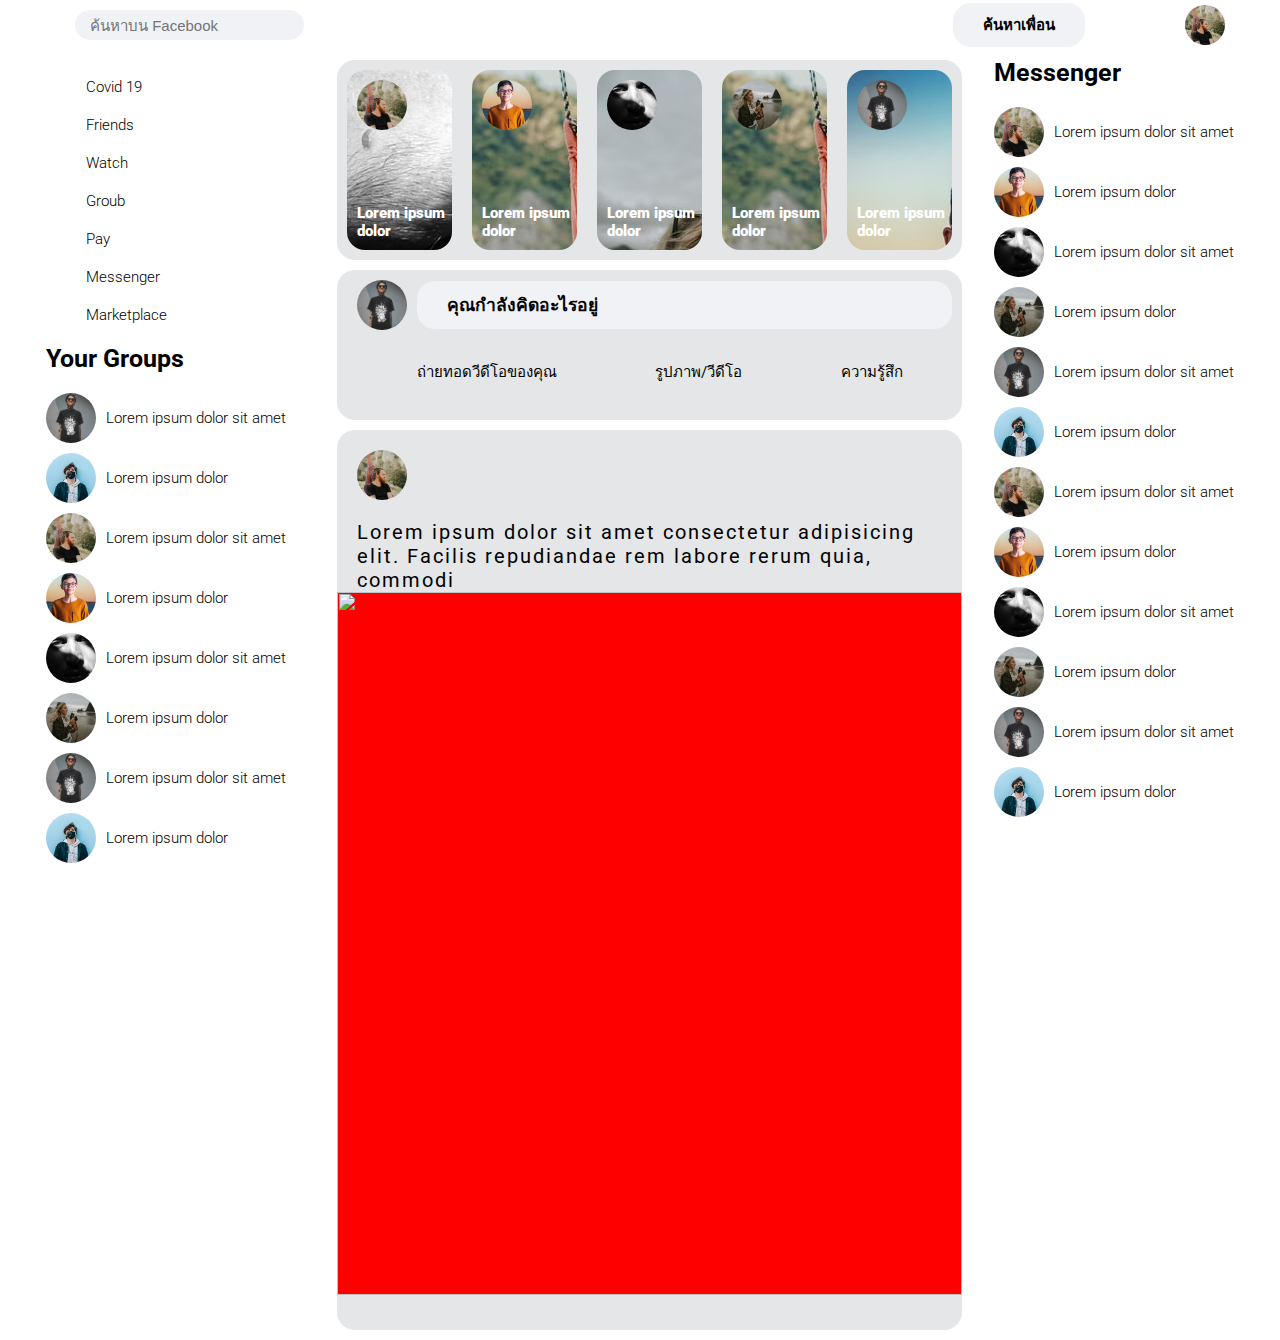
==== index.html @ 2e4211f6 "first commit" ====
<!DOCTYPE html>
<html lang="en">

<head>
    <meta charset="UTF-8">
    <meta http-equiv="X-UA-Compatible" content="IE=edge">
    <meta name="viewport" content="width=device-width, initial-scale=1.0">
    <title>Facebook</title>
    <link rel="stylesheet" href="style.css">
    <link href="https://fonts.googleapis.com/css2?family=Roboto:ital,wght@0,100;0,700;1,300&display=swap"
        rel="stylesheet">
    <link rel="stylesheet" href="https://cdnjs.cloudflare.com/ajax/libs/font-awesome/5.15.2/css/all.min.css"
        integrity="sha512-HK5fgLBL+xu6dm/Ii3z4xhlSUyZgTT9tuc/hSrtw6uzJOvgRr2a9jyxxT1ely+B+xFAmJKVSTbpM/CuL7qxO8w=="
        crossorigin="anonymous" />
</head>

<body>

    <!-- navbar -->
    <div class="navbar-container">
        <div class="navbar-facebook-logo-search">
            <i class="fab fa-facebook"></i>
            <input type="text" placeholder="ค้นหาบน Facebook">
        </div>

        <div class="navbar-navigation-icon-head">
            <i class="fas fa-home"></i>
            <i class="fas fa-user-friends"></i>
            <i class="fas fa-users"></i>
        </div>

        <div class="navbar-messenger">
            <div class="search-friend">
                <h3>ค้นหาเพื่อน</h3>
            </div>
            <i class="fas fa-plus-circle"></i>
            <i class="fab fa-facebook-messenger"></i>
            <i class="fas fa-bell"></i>
            <img src="./img/profile/1.jfif" class="nav-profile">
        </div>
    </div>

    <div class="container">
        <div class="page">

            <!-- navigation -->
            <div class="navigation-container">
                <div class="navigation">
                    <ul>
                        <li>
                            <div class="navigation-icon">
                                <i class="fas fa-hands-wash"></i>
                                <p>Covid 19</p>
                            </div>
                        </li>
                        <li>
                            <div class="navigation-icon">
                                <i class="fas fa-user-friends"></i>
                                <p>Friends</p>
                            </div>
                        </li>
                        <li>
                            <div class="navigation-icon">
                                <i class="fab fa-youtube-square"></i>
                                <p>Watch</p>
                            </div>
                        </li>
                        <li>
                            <div class="navigation-icon">
                                <i class="fas fa-users"></i>
                                <p>Groub</p>
                            </div>
                        </li>
                        <li>
                            <div class="navigation-icon">
                                <i class="fab fa-amazon-pay"></i>
                                <p>Pay</p>
                            </div>
                        </li>
                        <li>
                            <div class="navigation-icon">
                                <i class="fab fa-facebook-messenger"></i>
                                <p>Messenger</p>
                            </div>
                        </li>
                        <li>
                            <div class="navigation-icon">
                                <i class="fas fa-search-location"></i>
                                <p>Marketplace</p>
                            </div>
                        </li>
                    </ul>
                    <h3 class="head-text">Your Groups</h3>
                    <ul>
                        <li>
                            <div class="profile">
                                <img src="./img/profile/5.jfif" class="profile-img">
                                <p>Lorem ipsum dolor sit amet</p>
                            </div>
                        </li>
                        <li>
                            <div class="profile">
                                <img src="./img/profile/6.jfif" class="profile-img">
                                <p>Lorem ipsum dolor</p>
                            </div>
                        </li>
                        <li>
                            <div class="profile">
                                <img src="./img/profile/1.jfif" class="profile-img">
                                <p>Lorem ipsum dolor sit amet</p>
                            </div>
                        </li>
                        <li>
                            <div class="profile">
                                <img src="./img/profile/2.jfif" class="profile-img">
                                <p>Lorem ipsum dolor</p>
                            </div>
                        </li>
                        <li>
                            <div class="profile">
                                <img src="./img/profile/3.jfif" class="profile-img">
                                <p>Lorem ipsum dolor sit amet</p>
                            </div>
                        </li>
                        <li>
                            <div class="profile">
                                <img src="./img/profile/4.jfif" class="profile-img">
                                <p>Lorem ipsum dolor</p>
                            </div>
                        </li>
                        <li>
                            <div class="profile">
                                <img src="./img/profile/5.jfif" class="profile-img">
                                <p>Lorem ipsum dolor sit amet</p>
                            </div>
                        </li>
                        <li>
                            <div class="profile">
                                <img src="./img/profile/6.jfif" class="profile-img">
                                <p>Lorem ipsum dolor</p>
                            </div>
                        </li>
                    </ul>
                </div>
            </div>

            <!-- main -->
            <div class="main">
                <div class="card-container">
                    <div class="card-container-story" style="background-image: url(/img/profile/3.jfif);">
                        <img src="./img/profile/1.jfif" class="card-container-story-profile">
                        <p class="navbar-profile-name">Lorem ipsum dolor</p>
                    </div>
                    <div class="card-container-story" style="background-image: url(/img/profile/1.jfif);">
                        <img src="./img/profile/2.jfif" class="card-container-story-profile">
                        <p class="navbar-profile-name">Lorem ipsum dolor</p>
                    </div>
                    <div class="card-container-story" style="background-image: url(/img/profile/4.jfif);">
                        <img src="./img/profile/3.jfif" class="card-container-story-profile">
                        <p class="navbar-profile-name">Lorem ipsum dolor</p>
                    </div>
                    <div class="card-container-story" style="background-image: url(/img/profile/1.jfif);">
                        <img src="./img/profile/4.jfif" class="card-container-story-profile">
                        <p class="navbar-profile-name">Lorem ipsum dolor</p>
                    </div>
                    <div class="card-container-story" style="background-image: url(/img/profile/2.jfif);">
                        <img src="./img/profile/5.jfif" class="card-container-story-profile">
                        <p class="navbar-profile-name">Lorem ipsum dolor</p>
                    </div>
                </div>

                <div class="card-container-your-post">
                    <div class="card-container-post">
                        <img src="./img/profile/5.jfif" class="card-container-story-profile">
                        <div class="post">
                            <h3>คุณกำลังคิดอะไรอยู่</h3>
                        </div>
                    </div>
                    <div class="card-container-post-feel">
                        <ul class="card-container-post-feel-list">
                            <li><i class="fas fa-video fa-video-customize-color"></i>ถ่ายทอดวีดีโอของคุณ</li>
                            <li><i class="fas fa-file-image fa-file-image-customize-color"></i>รูปภาพ/วีดีโอ</li>
                            <li><i class="far fa-smile fa-smile-customize-color"></i>ความรู้สึก</li>

                        </ul>
                    </div>
                </div>

                <!-- post card -->
                <div class="container-post-card">

                    <div class="card-container-story">
                        <img src="./img/profile/1.jfif" class="card-container-story-profile">
                    </div>

                    <div class="text-post">
                        Lorem ipsum dolor sit amet consectetur adipisicing elit. Facilis repudiandae rem labore rerum
                        quia, commodi
                    </div>

                    <div class="container-img-post bg-red">
                        <img class="img-post"
                            src="https://images.unsplash.com/photo-1614916198414-5bc7470beb5e?ixid=MXwxMjA3fDB8MHxwaG90by1wYWdlfHx8fGVufDB8fHw%3D&ixlib=rb-1.2.1&auto=format&fit=crop&w=337&q=80">
                    </div>

                    <div class="container-emotional">
                        <ul>
                            <li><i class="far fa-thumbs-up"></i></li>
                            <li><i class="far fa-comment"></i></li>
                        </ul>
                    </div>
                </div>
            </div>

            <!-- complementary -->
            <div class="complementary-container">
                <div class="complementary">
                    <h3 class="head-text">Messenger</h3>
                    <ul>
                        <li>
                            <div class="profile">
                                <img src="./img/profile/1.jfif" class="profile-img">
                                <p>Lorem ipsum dolor sit amet</p>
                            </div>
                        </li>
                        <li>
                            <div class="profile">
                                <img src="./img/profile/2.jfif" class="profile-img">
                                <p>Lorem ipsum dolor</p>
                            </div>
                        </li>
                        <li>
                            <div class="profile">
                                <img src="./img/profile/3.jfif" class="profile-img">
                                <p>Lorem ipsum dolor sit amet</p>
                            </div>
                        </li>
                        <li>
                            <div class="profile">
                                <img src="./img/profile/4.jfif" class="profile-img">
                                <p>Lorem ipsum dolor</p>
                            </div>
                        </li>
                        <li>
                            <div class="profile">
                                <img src="./img/profile/5.jfif" class="profile-img">
                                <p>Lorem ipsum dolor sit amet</p>
                            </div>
                        </li>
                        <li>
                            <div class="profile">
                                <img src="./img/profile/6.jfif" class="profile-img">
                                <p>Lorem ipsum dolor</p>
                            </div>
                        </li>
                        <li>
                            <div class="profile">
                                <img src="./img/profile/1.jfif" class="profile-img">
                                <p>Lorem ipsum dolor sit amet</p>
                            </div>
                        </li>
                        <li>
                            <div class="profile">
                                <img src="./img/profile/2.jfif" class="profile-img">
                                <p>Lorem ipsum dolor</p>
                            </div>
                        </li>
                        <li>
                            <div class="profile">
                                <img src="./img/profile/3.jfif" class="profile-img">
                                <p>Lorem ipsum dolor sit amet</p>
                            </div>
                        </li>
                        <li>
                            <div class="profile">
                                <img src="./img/profile/4.jfif" class="profile-img">
                                <p>Lorem ipsum dolor</p>
                            </div>
                        </li>
                        <li>
                            <div class="profile">
                                <img src="./img/profile/5.jfif" class="profile-img">
                                <p>Lorem ipsum dolor sit amet</p>
                            </div>
                        </li>
                        <li>
                            <div class="profile">
                                <img src="./img/profile/6.jfif" class="profile-img">
                                <p>Lorem ipsum dolor</p>
                            </div>
                        </li>
                    </ul>
                </div>
            </div>

        </div>
    </div>

    <script src="app.js"></script>
</body>

</html>
---- style.css ----
/* 
Google Font
font-family: 'Roboto', sans-serif;
font-weight: 100, 300, 700;
*/

* {
  margin: 0;
  padding: 0;
  box-sizing: border-box;
  text-decoration: none;
  list-style-type: none;
  outline: none;
}

html {
  font-size: 62.5%;
  font-family: 'Roboto', sans-serif;
}

/* test background */
.bg-red {
  background-color: red !important;
}

.bg-green {
  background-color: rgb(16, 112, 29) !important;
}

.container {
  width: 100%;
  padding-right: 15px;
  padding-left: 15px;
  margin-right: auto;
  margin-left: auto;
}

.page {
  display: flex;
  flex-direction: row;
  width: 100%;
  justify-content: space-around;
}

/* --------------- Navbar --------------- */
.navbar-container {
  height: 5rem;
  background-color: #fff;
  position: sticky;
  top: 0;
  padding: 2.5rem 5.5rem;
  display: flex;
  flex-direction: row;
  justify-content: space-between;
  align-items: center;
  z-index: 1;
}

.navbar-facebook-logo-search {
  display: flex;
  flex-direction: row;
  align-items: center;
}

.navbar-facebook-logo-search i {
  font-size: 4rem;
  color: #1877f2;
  margin: 1rem;
}

.navbar-facebook-logo-search input {
  padding: 1.5rem;
  font-size: 1.5rem;
  height: 2rem;
  border-bottom-left-radius: 1.8rem;
  border-bottom-right-radius: 1.8rem;
  border-top-left-radius: 1.8rem;
  border-top-right-radius: 1.8rem;
  background-color: #f0f2f5;
  border: none;
}

.navbar-navigation-icon-head {
  width: 50%;
  display: flex;
  flex-direction: row;
  justify-content: center;
}

.navbar-navigation-icon-head i {
  padding: 0 3rem;
  font-size: 3rem;
  color: #1877f2;
  margin: 0.5rem;
}

.navbar-messenger {
  display: flex;
  flex-direction: row;
  align-items: center;
}

.navbar-messenger i {
  padding: 0 0.5rem;
  font-size: 3rem;
  color: #1877f2;
  margin: 1rem;
}

.search-friend h3 {
  padding: 0 0.5rem;
  font-size: 1.5rem;
  color: #000;
  margin: 1rem;
  background-color: #f0f2f5;
  padding: 1rem 3rem;
  border-bottom-left-radius: 1.8rem;
  border-bottom-right-radius: 1.8rem;
  border-top-left-radius: 1.8rem;
  border-top-right-radius: 1.8rem;
}

.nav-profile {
  width: 4rem;
  height: 4rem;
  border-radius: 50%;
  object-fit: cover;
  top: 0;
}

/* ----------- navaigation -----------*/
.navigation-container {
  padding: 0.8rem 0;
}

.navigation {
  display: flex;
  flex-direction: column;
  padding: 0 2rem;
}

.navigation-icon {
  display: flex;
  flex-direction: row;
  align-items: center;
  margin: 2rem 2rem;
}

.navigation-icon i {
  font-size: 3rem;
  color: #1877f2;
  margin-right: 2rem;
}

.navigation-icon p {
  font-size: 1.5rem;
  font-weight: 300;
  text-align: left;
}

.navigation h3 {
  font-size: 2.5rem;
  font-weight: 700;
  margin-bottom: 2rem;
}

/* --------------- main ---------------  */
.main {
  font-size: 1.5rem;
  background-color: #fff;
  width: 50%;
}

.card-container {
  display: flex;
  width: 100%;
  height: 20rem;
  background-color: #e4e6e8;
  border-radius: 1.8rem;
  overflow: hidden;
  margin: 1rem;
}

.card-container-story {
  position: relative;
  width: 100%;
  display: flex;
  flex-direction: column;
  margin: 1rem;
  padding: 1rem;
  border-top-left-radius: 1.8rem;
  border-top-right-radius: 1.8rem;
  border-bottom-left-radius: 1.8rem;
  border-bottom-right-radius: 1.8rem;
}

.card-container-story-profile {
  width: 5rem;
  height: 5rem;
  border-radius: 50%;
  object-fit: cover;
}

.navbar-profile-name {
  position: absolute;
  bottom: 1rem;
  color: #fff;
  font-weight: 900;
}

.card-container-your-post {
  display: flex;
  flex-direction: column;
  width: 100%;
  height: 15rem;
  background-color: #e4e6e8;
  border-radius: 1.8rem;
  overflow: hidden;
  margin: 1rem;
}

.card-container-post {
  width: 100%;
  height: 5rem;
  display: flex;
  flex-direction: row;
  align-items: center;
  justify-content: space-around;
  margin: 1rem;
  padding: 1rem;
  border-top-left-radius: 1.8rem;
  border-top-right-radius: 1.8rem;
  border-bottom-left-radius: 1.8rem;
  border-bottom-right-radius: 1.8rem;
}

.card-container-post-feel {
  display: flex;
  flex-direction: row;
  margin: 2rem;
}

.card-container-post-feel-list {
  display: flex;
  flex-direction: row;
  justify-content: space-around;
  width: 100%;
  height: 100%;
  align-items: center;
}

.card-container-post-feel-list li {
  display: flex;
  align-items: center;
}

.card-container-post-feel-list i {
  font-size: 3.5rem;
  color: #1877f2;
  margin: 0 1rem;
}

/* Customize icon color */
.fa-video-customize-color {
  color: #e42645 !important;
}

.fa-file-image-customize-color {
  color: #54ba6d !important;
}

.fa-smile-customize-color {
  color: #eed28e !important;
}

.post {
  padding: 0 0.5rem;
  font-size: 1.5rem;
  color: #000;
  margin: 1rem;
  background-color: #f0f2f5;
  padding: 1rem 3rem;
  border-bottom-left-radius: 1.8rem;
  border-bottom-right-radius: 1.8rem;
  border-top-left-radius: 1.8rem;
  border-top-right-radius: 1.8rem;
  width: 100%;
}

/* post card */
.container-post-card {
  display: flex;
  flex-direction: column;
  width: 100%;
  height: 90rem;
  background-color: #e4e6e8;
  border-radius: 1.8rem;
  margin: 1rem;
}

.text-post {
  font-size: 2rem;
  color: #000;
  margin: 0 2rem;
  letter-spacing: 0.2rem;
}

.container-img-post {
  width: 100%;
  height: 100%;
  margin: 0;
}

.img-post {
  width: 100%;
  height: 100%;
  object-fit: cover;
}

.container-emotional ul {
  display: flex;
  flex-direction: row;
  width: 100;
  justify-content: space-around;
}

.container-emotional i {
  margin: 1rem;
  font-size: 3rem;
  color: #1877f2;
}

/* ----------- Complementary -----------*/
.complementary-container {
  padding: 0.8rem 0;
}

.complementary {
  display: flex;
  flex-direction: column;
  padding: 0 2rem;
}

.complementary h3 {
  font-size: 2.5rem;
  font-weight: 700;
  margin-bottom: 2rem;
}

.profile {
  display: flex;
  flex-direction: row;
  align-items: center;
  margin-bottom: 1rem;
}

.profile-img {
  width: 5rem;
  height: 5rem;
  border-radius: 50%;
  object-fit: cover;
}

.profile p {
  font-size: 1.5rem;
  font-weight: 300;
  margin-left: 1rem;
}

/* ---------------- Profile ---------------- */
.container-cover {
  display: flex;
  flex-direction: row;
  align-items: flex-start;
  justify-content: center;
  width: 100%;
  height: 80vh;
  background: linear-gradient(0deg, white, #4788da 80%);
}

.cover-items {
  position: relative;
  width: 80%;
  height: 80%;
  background-position: center;
  background-repeat: no-repeat;
  text-align: center;
}
.cover-items img {
  min-width: 100%;
  height: 100%;
  background-position: center;
  background-repeat: no-repeat;
  object-fit: cover;
}

.cover-items-profile {
  position: absolute;
  bottom: 15rem;
}

.cover-items-profile img {
  width: 15rem;
  height: 15rem;
  border-radius: 50%;
  background-position: center;
  background-repeat: no-repeat;
  object-fit: cover;
}
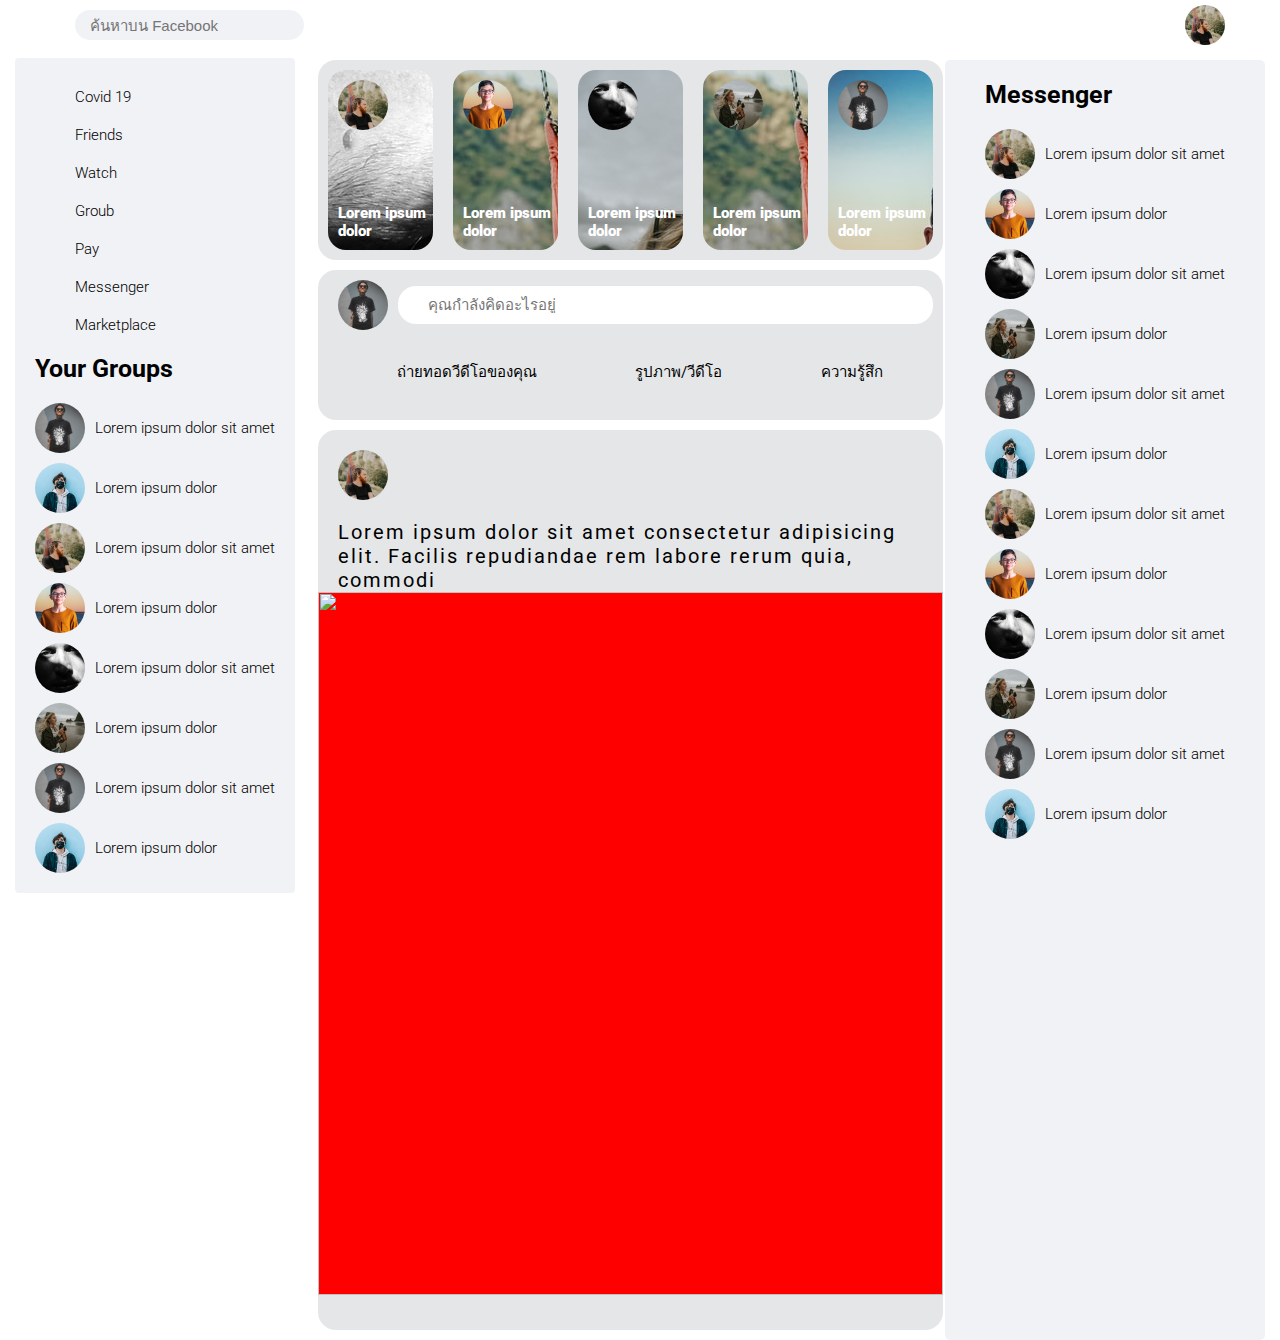
==== commit e0e1b745: "Update my all code and fix some page" ====
--- a/index.html
+++ b/index.html
@@ -1,302 +1,344 @@
 <!DOCTYPE html>
 <html lang="en">
-
-<head>
-    <meta charset="UTF-8">
-    <meta http-equiv="X-UA-Compatible" content="IE=edge">
-    <meta name="viewport" content="width=device-width, initial-scale=1.0">
+  <head>
+    <meta charset="UTF-8" />
+    <meta http-equiv="X-UA-Compatible" content="IE=edge" />
+    <meta name="viewport" content="width=device-width, initial-scale=1.0" />
     <title>Facebook</title>
-    <link rel="stylesheet" href="style.css">
-    <link href="https://fonts.googleapis.com/css2?family=Roboto:ital,wght@0,100;0,700;1,300&display=swap"
-        rel="stylesheet">
-    <link rel="stylesheet" href="https://cdnjs.cloudflare.com/ajax/libs/font-awesome/5.15.2/css/all.min.css"
-        integrity="sha512-HK5fgLBL+xu6dm/Ii3z4xhlSUyZgTT9tuc/hSrtw6uzJOvgRr2a9jyxxT1ely+B+xFAmJKVSTbpM/CuL7qxO8w=="
-        crossorigin="anonymous" />
-</head>
-
-<body>
-
+    <link rel="stylesheet" href="style.css" />
+    <link
+      href="https://fonts.googleapis.com/css2?family=Roboto:ital,wght@0,100;0,700;1,300&display=swap"
+      rel="stylesheet"
+    />
+    <link
+      rel="stylesheet"
+      href="https://cdnjs.cloudflare.com/ajax/libs/font-awesome/5.15.2/css/all.min.css"
+      integrity="sha512-HK5fgLBL+xu6dm/Ii3z4xhlSUyZgTT9tuc/hSrtw6uzJOvgRr2a9jyxxT1ely+B+xFAmJKVSTbpM/CuL7qxO8w=="
+      crossorigin="anonymous"
+    />
+  </head>
+
+  <body>
     <!-- navbar -->
     <div class="navbar-container">
-        <div class="navbar-facebook-logo-search">
-            <i class="fab fa-facebook"></i>
-            <input type="text" placeholder="ค้นหาบน Facebook">
+      <div class="navbar-facebook-logo-search">
+        <i class="fab fa-facebook"></i>
+        <input type="text" placeholder="ค้นหาบน Facebook" />
+      </div>
+
+      <div class="navbar-navigation-icon-head">
+        <i class="fas fa-home"></i>
+        <i class="fas fa-user-friends"></i>
+        <i class="fas fa-users"></i>
+      </div>
+
+      <div class="navbar-messenger">
+        <i class="fas fa-plus-circle"></i>
+        <i class="fab fa-facebook-messenger"></i>
+        <i class="fas fa-bell"></i>
+        <img src="./img/profile/1.jfif" class="nav-profile" />
+      </div>
+    </div>
+
+    <div class="container">
+      <div class="page">
+        <!-- navigation -->
+        <div class="navigation-container">
+          <div class="navigation">
+            <ul>
+              <li>
+                <div class="navigation-icon">
+                  <i class="fas fa-hands-wash"></i>
+                  <p>Covid 19</p>
+                </div>
+              </li>
+              <li>
+                <div class="navigation-icon">
+                  <i class="fas fa-user-friends"></i>
+                  <p>Friends</p>
+                </div>
+              </li>
+              <li>
+                <div class="navigation-icon">
+                  <i class="fab fa-youtube-square"></i>
+                  <p>Watch</p>
+                </div>
+              </li>
+              <li>
+                <div class="navigation-icon">
+                  <i class="fas fa-users"></i>
+                  <p>Groub</p>
+                </div>
+              </li>
+              <li>
+                <div class="navigation-icon">
+                  <i class="fab fa-amazon-pay"></i>
+                  <p>Pay</p>
+                </div>
+              </li>
+              <li>
+                <div class="navigation-icon">
+                  <i class="fab fa-facebook-messenger"></i>
+                  <p>Messenger</p>
+                </div>
+              </li>
+              <li>
+                <div class="navigation-icon">
+                  <i class="fas fa-search-location"></i>
+                  <p>Marketplace</p>
+                </div>
+              </li>
+            </ul>
+            <h3 class="head-text">Your Groups</h3>
+            <ul>
+              <li>
+                <div class="profile">
+                  <img src="./img/profile/5.jfif" class="profile-img" />
+                  <p>Lorem ipsum dolor sit amet</p>
+                </div>
+              </li>
+              <li>
+                <div class="profile">
+                  <img src="./img/profile/6.jfif" class="profile-img" />
+                  <p>Lorem ipsum dolor</p>
+                </div>
+              </li>
+              <li>
+                <div class="profile">
+                  <img src="./img/profile/1.jfif" class="profile-img" />
+                  <p>Lorem ipsum dolor sit amet</p>
+                </div>
+              </li>
+              <li>
+                <div class="profile">
+                  <img src="./img/profile/2.jfif" class="profile-img" />
+                  <p>Lorem ipsum dolor</p>
+                </div>
+              </li>
+              <li>
+                <div class="profile">
+                  <img src="./img/profile/3.jfif" class="profile-img" />
+                  <p>Lorem ipsum dolor sit amet</p>
+                </div>
+              </li>
+              <li>
+                <div class="profile">
+                  <img src="./img/profile/4.jfif" class="profile-img" />
+                  <p>Lorem ipsum dolor</p>
+                </div>
+              </li>
+              <li>
+                <div class="profile">
+                  <img src="./img/profile/5.jfif" class="profile-img" />
+                  <p>Lorem ipsum dolor sit amet</p>
+                </div>
+              </li>
+              <li>
+                <div class="profile">
+                  <img src="./img/profile/6.jfif" class="profile-img" />
+                  <p>Lorem ipsum dolor</p>
+                </div>
+              </li>
+            </ul>
+          </div>
         </div>
 
-        <div class="navbar-navigation-icon-head">
-            <i class="fas fa-home"></i>
-            <i class="fas fa-user-friends"></i>
-            <i class="fas fa-users"></i>
+        <!-- main -->
+        <div class="main">
+          <div class="card-container">
+            <div
+              class="card-container-story"
+              style="background-image: url(/img/profile/3.jfif)"
+            >
+              <img
+                src="./img/profile/1.jfif"
+                class="card-container-story-profile"
+              />
+              <p class="navbar-profile-name">Lorem ipsum dolor</p>
+            </div>
+            <div
+              class="card-container-story"
+              style="background-image: url(/img/profile/1.jfif)"
+            >
+              <img
+                src="./img/profile/2.jfif"
+                class="card-container-story-profile"
+              />
+              <p class="navbar-profile-name">Lorem ipsum dolor</p>
+            </div>
+            <div
+              class="card-container-story"
+              style="background-image: url(/img/profile/4.jfif)"
+            >
+              <img
+                src="./img/profile/3.jfif"
+                class="card-container-story-profile"
+              />
+              <p class="navbar-profile-name">Lorem ipsum dolor</p>
+            </div>
+            <div
+              class="card-container-story"
+              style="background-image: url(/img/profile/1.jfif)"
+            >
+              <img
+                src="./img/profile/4.jfif"
+                class="card-container-story-profile"
+              />
+              <p class="navbar-profile-name">Lorem ipsum dolor</p>
+            </div>
+            <div
+              class="card-container-story"
+              style="background-image: url(/img/profile/2.jfif)"
+            >
+              <img
+                src="./img/profile/5.jfif"
+                class="card-container-story-profile"
+              />
+              <p class="navbar-profile-name">Lorem ipsum dolor</p>
+            </div>
+          </div>
+
+          <div class="card-container-your-post">
+            <div class="card-container-post">
+              <img
+                src="./img/profile/5.jfif"
+                class="card-container-story-profile"
+              />
+              <div class="post">
+                <input class="post_input" placeholder="คุณกำลังคิดอะไรอยู่"></input>
+              </div>
+            </div>
+            <div class="card-container-post-feel">
+              <ul class="card-container-post-feel-list">
+                <li>
+                  <i class="fas fa-video fa-video-customize-color"></i
+                  >ถ่ายทอดวีดีโอของคุณ
+                </li>
+                <li>
+                  <i class="fas fa-file-image fa-file-image-customize-color"></i
+                  >รูปภาพ/วีดีโอ
+                </li>
+                <li>
+                  <i class="far fa-smile fa-smile-customize-color"></i
+                  >ความรู้สึก
+                </li>
+              </ul>
+            </div>
+          </div>
+
+          <!-- post card -->
+          <div class="container-post-card">
+            <div class="card-container-story">
+              <img
+                src="./img/profile/1.jfif"
+                class="card-container-story-profile"
+              />
+            </div>
+
+            <div class="text-post">
+              Lorem ipsum dolor sit amet consectetur adipisicing elit. Facilis
+              repudiandae rem labore rerum quia, commodi
+            </div>
+
+            <div class="container-img-post bg-red">
+              <img
+                class="img-post"
+                src="https://images.unsplash.com/photo-1614916198414-5bc7470beb5e?ixid=MXwxMjA3fDB8MHxwaG90by1wYWdlfHx8fGVufDB8fHw%3D&ixlib=rb-1.2.1&auto=format&fit=crop&w=337&q=80"
+              />
+            </div>
+
+            <div class="container-emotional">
+              <ul>
+                <li><i class="far fa-thumbs-up"></i></li>
+                <li><i class="far fa-comment"></i></li>
+              </ul>
+            </div>
+          </div>
         </div>
 
-        <div class="navbar-messenger">
-            <div class="search-friend">
-                <h3>ค้นหาเพื่อน</h3>
-            </div>
-            <i class="fas fa-plus-circle"></i>
-            <i class="fab fa-facebook-messenger"></i>
-            <i class="fas fa-bell"></i>
-            <img src="./img/profile/1.jfif" class="nav-profile">
+        <!-- complementary -->
+        <div class="complementary-container">
+          <div class="complementary">
+            <h3 class="head-text">Messenger</h3>
+            <ul>
+              <li>
+                <div class="profile">
+                  <img src="./img/profile/1.jfif" class="profile-img" />
+                  <p>Lorem ipsum dolor sit amet</p>
+                </div>
+              </li>
+              <li>
+                <div class="profile">
+                  <img src="./img/profile/2.jfif" class="profile-img" />
+                  <p>Lorem ipsum dolor</p>
+                </div>
+              </li>
+              <li>
+                <div class="profile">
+                  <img src="./img/profile/3.jfif" class="profile-img" />
+                  <p>Lorem ipsum dolor sit amet</p>
+                </div>
+              </li>
+              <li>
+                <div class="profile">
+                  <img src="./img/profile/4.jfif" class="profile-img" />
+                  <p>Lorem ipsum dolor</p>
+                </div>
+              </li>
+              <li>
+                <div class="profile">
+                  <img src="./img/profile/5.jfif" class="profile-img" />
+                  <p>Lorem ipsum dolor sit amet</p>
+                </div>
+              </li>
+              <li>
+                <div class="profile">
+                  <img src="./img/profile/6.jfif" class="profile-img" />
+                  <p>Lorem ipsum dolor</p>
+                </div>
+              </li>
+              <li>
+                <div class="profile">
+                  <img src="./img/profile/1.jfif" class="profile-img" />
+                  <p>Lorem ipsum dolor sit amet</p>
+                </div>
+              </li>
+              <li>
+                <div class="profile">
+                  <img src="./img/profile/2.jfif" class="profile-img" />
+                  <p>Lorem ipsum dolor</p>
+                </div>
+              </li>
+              <li>
+                <div class="profile">
+                  <img src="./img/profile/3.jfif" class="profile-img" />
+                  <p>Lorem ipsum dolor sit amet</p>
+                </div>
+              </li>
+              <li>
+                <div class="profile">
+                  <img src="./img/profile/4.jfif" class="profile-img" />
+                  <p>Lorem ipsum dolor</p>
+                </div>
+              </li>
+              <li>
+                <div class="profile">
+                  <img src="./img/profile/5.jfif" class="profile-img" />
+                  <p>Lorem ipsum dolor sit amet</p>
+                </div>
+              </li>
+              <li>
+                <div class="profile">
+                  <img src="./img/profile/6.jfif" class="profile-img" />
+                  <p>Lorem ipsum dolor</p>
+                </div>
+              </li>
+            </ul>
+          </div>
         </div>
+      </div>
     </div>
 
-    <div class="container">
-        <div class="page">
-
-            <!-- navigation -->
-            <div class="navigation-container">
-                <div class="navigation">
-                    <ul>
-                        <li>
-                            <div class="navigation-icon">
-                                <i class="fas fa-hands-wash"></i>
-                                <p>Covid 19</p>
-                            </div>
-                        </li>
-                        <li>
-                            <div class="navigation-icon">
-                                <i class="fas fa-user-friends"></i>
-                                <p>Friends</p>
-                            </div>
-                        </li>
-                        <li>
-                            <div class="navigation-icon">
-                                <i class="fab fa-youtube-square"></i>
-                                <p>Watch</p>
-                            </div>
-                        </li>
-                        <li>
-                            <div class="navigation-icon">
-                                <i class="fas fa-users"></i>
-                                <p>Groub</p>
-                            </div>
-                        </li>
-                        <li>
-                            <div class="navigation-icon">
-                                <i class="fab fa-amazon-pay"></i>
-                                <p>Pay</p>
-                            </div>
-                        </li>
-                        <li>
-                            <div class="navigation-icon">
-                                <i class="fab fa-facebook-messenger"></i>
-                                <p>Messenger</p>
-                            </div>
-                        </li>
-                        <li>
-                            <div class="navigation-icon">
-                                <i class="fas fa-search-location"></i>
-                                <p>Marketplace</p>
-                            </div>
-                        </li>
-                    </ul>
-                    <h3 class="head-text">Your Groups</h3>
-                    <ul>
-                        <li>
-                            <div class="profile">
-                                <img src="./img/profile/5.jfif" class="profile-img">
-                                <p>Lorem ipsum dolor sit amet</p>
-                            </div>
-                        </li>
-                        <li>
-                            <div class="profile">
-                                <img src="./img/profile/6.jfif" class="profile-img">
-                                <p>Lorem ipsum dolor</p>
-                            </div>
-                        </li>
-                        <li>
-                            <div class="profile">
-                                <img src="./img/profile/1.jfif" class="profile-img">
-                                <p>Lorem ipsum dolor sit amet</p>
-                            </div>
-                        </li>
-                        <li>
-                            <div class="profile">
-                                <img src="./img/profile/2.jfif" class="profile-img">
-                                <p>Lorem ipsum dolor</p>
-                            </div>
-                        </li>
-                        <li>
-                            <div class="profile">
-                                <img src="./img/profile/3.jfif" class="profile-img">
-                                <p>Lorem ipsum dolor sit amet</p>
-                            </div>
-                        </li>
-                        <li>
-                            <div class="profile">
-                                <img src="./img/profile/4.jfif" class="profile-img">
-                                <p>Lorem ipsum dolor</p>
-                            </div>
-                        </li>
-                        <li>
-                            <div class="profile">
-                                <img src="./img/profile/5.jfif" class="profile-img">
-                                <p>Lorem ipsum dolor sit amet</p>
-                            </div>
-                        </li>
-                        <li>
-                            <div class="profile">
-                                <img src="./img/profile/6.jfif" class="profile-img">
-                                <p>Lorem ipsum dolor</p>
-                            </div>
-                        </li>
-                    </ul>
-                </div>
-            </div>
-
-            <!-- main -->
-            <div class="main">
-                <div class="card-container">
-                    <div class="card-container-story" style="background-image: url(/img/profile/3.jfif);">
-                        <img src="./img/profile/1.jfif" class="card-container-story-profile">
-                        <p class="navbar-profile-name">Lorem ipsum dolor</p>
-                    </div>
-                    <div class="card-container-story" style="background-image: url(/img/profile/1.jfif);">
-                        <img src="./img/profile/2.jfif" class="card-container-story-profile">
-                        <p class="navbar-profile-name">Lorem ipsum dolor</p>
-                    </div>
-                    <div class="card-container-story" style="background-image: url(/img/profile/4.jfif);">
-                        <img src="./img/profile/3.jfif" class="card-container-story-profile">
-                        <p class="navbar-profile-name">Lorem ipsum dolor</p>
-                    </div>
-                    <div class="card-container-story" style="background-image: url(/img/profile/1.jfif);">
-                        <img src="./img/profile/4.jfif" class="card-container-story-profile">
-                        <p class="navbar-profile-name">Lorem ipsum dolor</p>
-                    </div>
-                    <div class="card-container-story" style="background-image: url(/img/profile/2.jfif);">
-                        <img src="./img/profile/5.jfif" class="card-container-story-profile">
-                        <p class="navbar-profile-name">Lorem ipsum dolor</p>
-                    </div>
-                </div>
-
-                <div class="card-container-your-post">
-                    <div class="card-container-post">
-                        <img src="./img/profile/5.jfif" class="card-container-story-profile">
-                        <div class="post">
-                            <h3>คุณกำลังคิดอะไรอยู่</h3>
-                        </div>
-                    </div>
-                    <div class="card-container-post-feel">
-                        <ul class="card-container-post-feel-list">
-                            <li><i class="fas fa-video fa-video-customize-color"></i>ถ่ายทอดวีดีโอของคุณ</li>
-                            <li><i class="fas fa-file-image fa-file-image-customize-color"></i>รูปภาพ/วีดีโอ</li>
-                            <li><i class="far fa-smile fa-smile-customize-color"></i>ความรู้สึก</li>
-
-                        </ul>
-                    </div>
-                </div>
-
-                <!-- post card -->
-                <div class="container-post-card">
-
-                    <div class="card-container-story">
-                        <img src="./img/profile/1.jfif" class="card-container-story-profile">
-                    </div>
-
-                    <div class="text-post">
-                        Lorem ipsum dolor sit amet consectetur adipisicing elit. Facilis repudiandae rem labore rerum
-                        quia, commodi
-                    </div>
-
-                    <div class="container-img-post bg-red">
-                        <img class="img-post"
-                            src="https://images.unsplash.com/photo-1614916198414-5bc7470beb5e?ixid=MXwxMjA3fDB8MHxwaG90by1wYWdlfHx8fGVufDB8fHw%3D&ixlib=rb-1.2.1&auto=format&fit=crop&w=337&q=80">
-                    </div>
-
-                    <div class="container-emotional">
-                        <ul>
-                            <li><i class="far fa-thumbs-up"></i></li>
-                            <li><i class="far fa-comment"></i></li>
-                        </ul>
-                    </div>
-                </div>
-            </div>
-
-            <!-- complementary -->
-            <div class="complementary-container">
-                <div class="complementary">
-                    <h3 class="head-text">Messenger</h3>
-                    <ul>
-                        <li>
-                            <div class="profile">
-                                <img src="./img/profile/1.jfif" class="profile-img">
-                                <p>Lorem ipsum dolor sit amet</p>
-                            </div>
-                        </li>
-                        <li>
-                            <div class="profile">
-                                <img src="./img/profile/2.jfif" class="profile-img">
-                                <p>Lorem ipsum dolor</p>
-                            </div>
-                        </li>
-                        <li>
-                            <div class="profile">
-                                <img src="./img/profile/3.jfif" class="profile-img">
-                                <p>Lorem ipsum dolor sit amet</p>
-                            </div>
-                        </li>
-                        <li>
-                            <div class="profile">
-                                <img src="./img/profile/4.jfif" class="profile-img">
-                                <p>Lorem ipsum dolor</p>
-                            </div>
-                        </li>
-                        <li>
-                            <div class="profile">
-                                <img src="./img/profile/5.jfif" class="profile-img">
-                                <p>Lorem ipsum dolor sit amet</p>
-                            </div>
-                        </li>
-                        <li>
-                            <div class="profile">
-                                <img src="./img/profile/6.jfif" class="profile-img">
-                                <p>Lorem ipsum dolor</p>
-                            </div>
-                        </li>
-                        <li>
-                            <div class="profile">
-                                <img src="./img/profile/1.jfif" class="profile-img">
-                                <p>Lorem ipsum dolor sit amet</p>
-                            </div>
-                        </li>
-                        <li>
-                            <div class="profile">
-                                <img src="./img/profile/2.jfif" class="profile-img">
-                                <p>Lorem ipsum dolor</p>
-                            </div>
-                        </li>
-                        <li>
-                            <div class="profile">
-                                <img src="./img/profile/3.jfif" class="profile-img">
-                                <p>Lorem ipsum dolor sit amet</p>
-                            </div>
-                        </li>
-                        <li>
-                            <div class="profile">
-                                <img src="./img/profile/4.jfif" class="profile-img">
-                                <p>Lorem ipsum dolor</p>
-                            </div>
-                        </li>
-                        <li>
-                            <div class="profile">
-                                <img src="./img/profile/5.jfif" class="profile-img">
-                                <p>Lorem ipsum dolor sit amet</p>
-                            </div>
-                        </li>
-                        <li>
-                            <div class="profile">
-                                <img src="./img/profile/6.jfif" class="profile-img">
-                                <p>Lorem ipsum dolor</p>
-                            </div>
-                        </li>
-                    </ul>
-                </div>
-            </div>
-
-        </div>
-    </div>
-
     <script src="app.js"></script>
-</body>
-
-</html>+  </body>
+</html>
--- a/style.css
+++ b/style.css
@@ -17,7 +17,9 @@
   font-size: 62.5%;
   font-family: 'Roboto', sans-serif;
 }
-
+body {
+  /* background-color:  #f0f2f5; */
+}
 /* test background */
 .bg-red {
   background-color: red !important;
@@ -30,6 +32,7 @@
 .container {
   width: 100%;
   padding-right: 15px;
+
   padding-left: 15px;
   margin-right: auto;
   margin-left: auto;
@@ -39,7 +42,7 @@
   display: flex;
   flex-direction: row;
   width: 100%;
-  justify-content: space-around;
+  justify-content: space-between;
 }
 
 /* --------------- Navbar --------------- */
@@ -85,6 +88,7 @@
   display: flex;
   flex-direction: row;
   justify-content: center;
+  margin-right: 60px;
 }
 
 .navbar-navigation-icon-head i {
@@ -131,12 +135,15 @@
 /* ----------- navaigation -----------*/
 .navigation-container {
   padding: 0.8rem 0;
+  border-radius: 10px;
 }
 
 .navigation {
   display: flex;
   flex-direction: column;
-  padding: 0 2rem;
+  padding: 1rem 2rem;
+  background-color:  #f0f2f5;
+  border-radius: 4px;
 }
 
 .navigation-icon {
@@ -168,6 +175,7 @@
 .main {
   font-size: 1.5rem;
   background-color: #fff;
+
   width: 50%;
 }
 
@@ -278,13 +286,19 @@
   font-size: 1.5rem;
   color: #000;
   margin: 1rem;
-  background-color: #f0f2f5;
+  background-color: #ffffff;
   padding: 1rem 3rem;
   border-bottom-left-radius: 1.8rem;
   border-bottom-right-radius: 1.8rem;
   border-top-left-radius: 1.8rem;
   border-top-right-radius: 1.8rem;
-  width: 100%;
+  width: 90%;
+}
+
+.post input {
+  border: none;
+  background-color: #ffffff;
+  font-size: 1.5rem;
 }
 
 /* post card */
@@ -332,7 +346,12 @@
 
 /* ----------- Complementary -----------*/
 .complementary-container {
+
   padding: 0.8rem 0;
+  border-radius: 5px;
+  margin-top: 10px;
+  padding : 20px;
+  background-color:  #f0f2f5;
 }
 
 .complementary {
@@ -368,42 +387,5 @@
 }
 
 /* ---------------- Profile ---------------- */
-.container-cover {
-  display: flex;
-  flex-direction: row;
-  align-items: flex-start;
-  justify-content: center;
-  width: 100%;
-  height: 80vh;
-  background: linear-gradient(0deg, white, #4788da 80%);
-}
-
-.cover-items {
-  position: relative;
-  width: 80%;
-  height: 80%;
-  background-position: center;
-  background-repeat: no-repeat;
-  text-align: center;
-}
-.cover-items img {
-  min-width: 100%;
-  height: 100%;
-  background-position: center;
-  background-repeat: no-repeat;
-  object-fit: cover;
-}
-
-.cover-items-profile {
-  position: absolute;
-  bottom: 15rem;
-}
-
-.cover-items-profile img {
-  width: 15rem;
-  height: 15rem;
-  border-radius: 50%;
-  background-position: center;
-  background-repeat: no-repeat;
-  object-fit: cover;
-}
+
+
